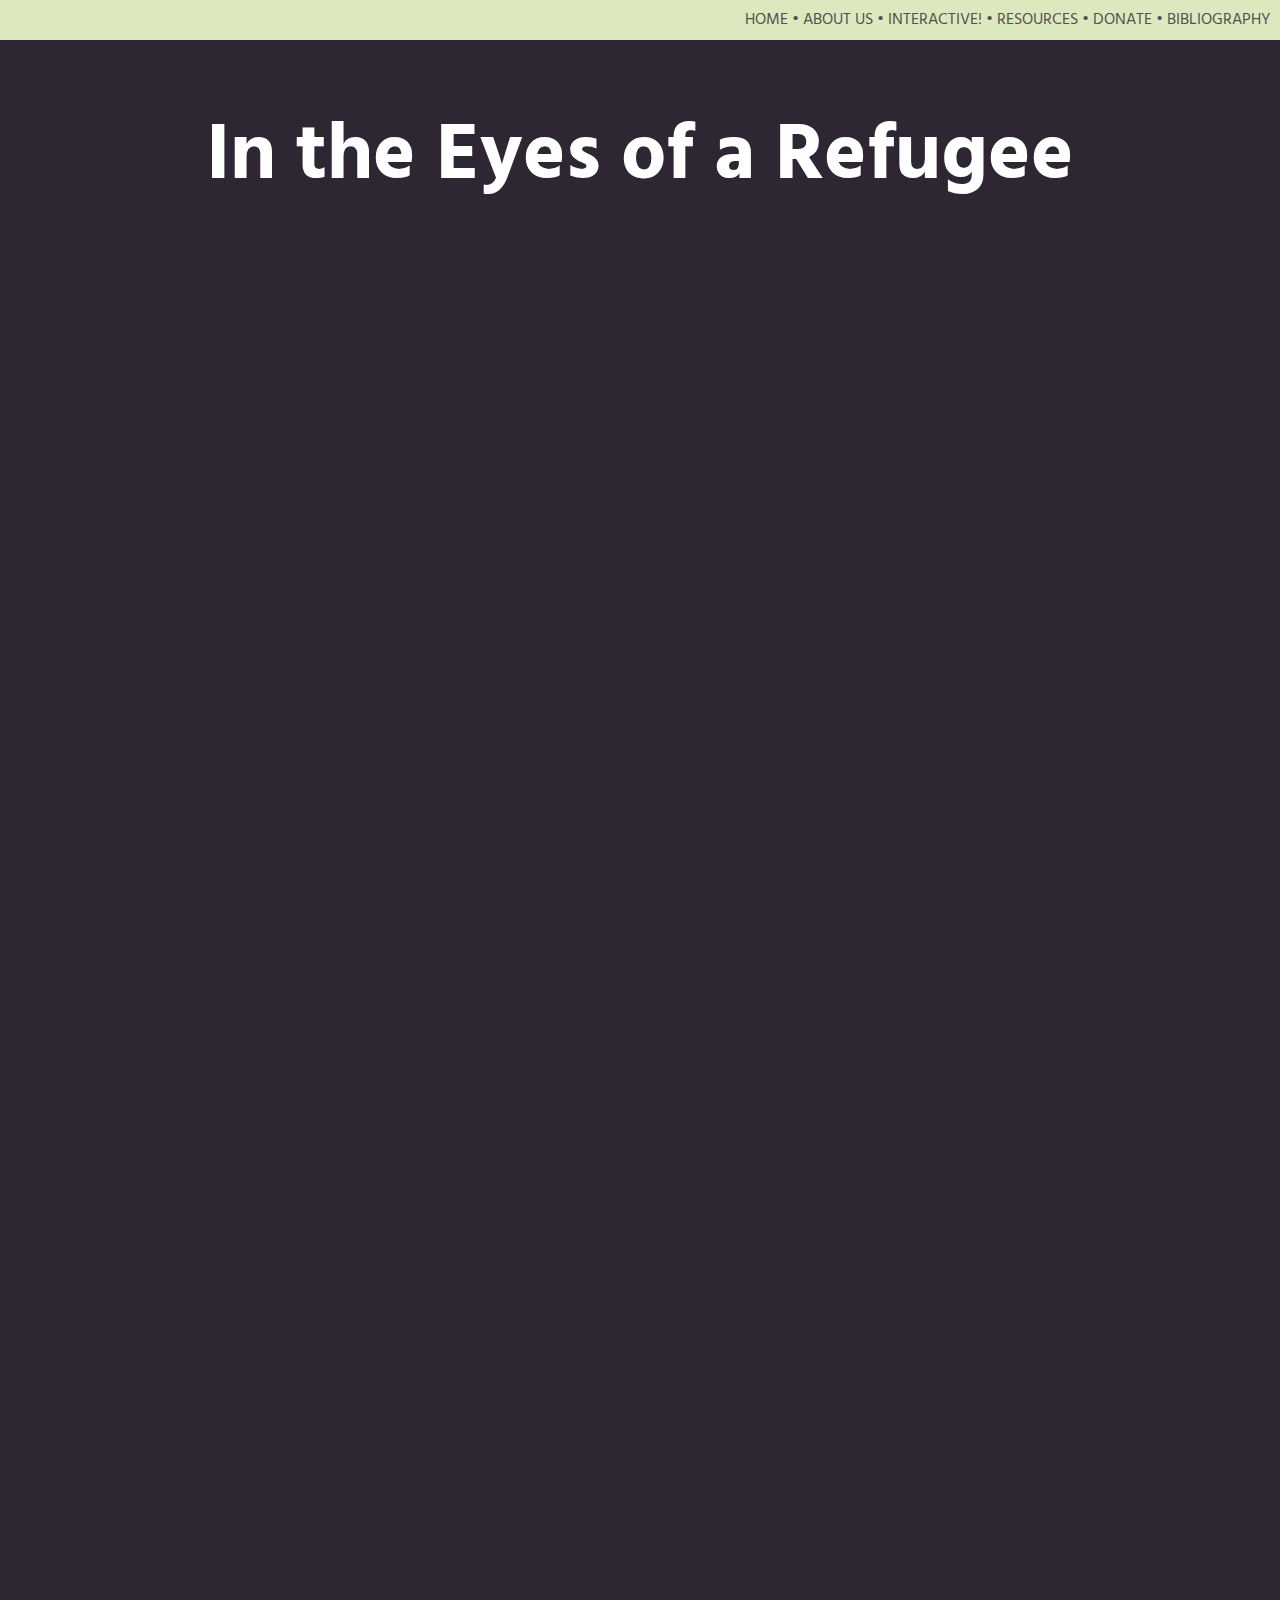
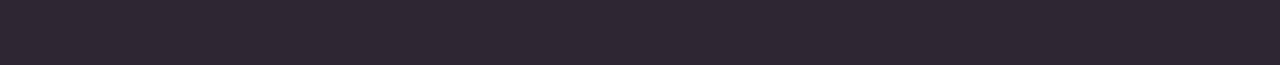
==== index.html @ b7463028 "changed 50% to just 50" ====
<!DOCTYPE html>
<html>

<head>

	<link rel="stylesheet" type="text/css" href="style.css">
	<link href="https://fonts.googleapis.com/css?family=Hind" rel="stylesheet">
	<script src="myscript.js"></script>
	<title>In the Eyes of a Refugee</title>

</head>

<body class = "bodyIndex">

	<div id="navbar">
		<a href="index.html">HOME</a> &#149; <a href="aboutus.html">ABOUT US</a> &#149; <a href="interactive.html">INTERACTIVE!</a> &#149; <a href="resources.html">RESOURCES</a> &#149; <a href="donate.html">DONATE</a> &#149; <a href="bibliography.html">BIBLIOGRAPHY</a>
	</div>

	<div>
		<h1 class = "myH">In the Eyes of a Refugee</h1>
	</div>

	<div class="wrapper">
    <div class="parent" onclick="">
        <div class="child bg-one" >
            <a  class ="number" id = "first" onclick="smoothScrollTo(document.getElementById('second').offsetTop">7,500,000 </a><a class= "text">Syrian children affected by war</a>
        </div>
    </div>

    <div class="parent right" >
        <div class="child bg-two">
            <a class ="number" id = "second" onclick="smoothScrollTo(document.getElementById('third').offsetTop">100 </a><a class= "text">Syrians flee every hour, on average</a>
        </div>
    </div>

    <div class="parent" >
        <div class="child bg-three">
            <a class ="number" id = "third" onclick="smoothScrollTo(document.getElementById('fourth').offsetTop">$21.60  </a><a class= "text"> per person per month given to Syrian refugees in Lebanon</a>
        </div>
    </div>

    <div class="parent right" >
        <div class="child bg-four">
            <a class = "number" >50 </a><a class= "text">percentage of Syria's population that is currently displaced</a>
        </div>
    </div>

		
	</div>

</body>

</html>
---- style.css ----
html {
  height: 100%;
  overflow: hidden;
}
body {

	background: #2E2633;
	margin:0;
  padding:0;
	perspective: 1px;
	transform-style: preserve-3d;
 	height: 100%;
 	overflow-y: scroll;
 	overflow-x: hidden;
 	font-family: 'Hind', sans-serif;
	color: white;
	font-family: 'Hind', sans-serif;
	font-width: 500;
}

#navbar {
	padding-top: 7px;
	padding-bottom: 7px;
	padding-right: 10px;
	background: #DCE9BE; /*change*/
	text-align: right;
	color: #555152; /* change*/
	width: auto;
	height: auto;
	/*display: block;*/
	font-family: 'Hind', sans-serif;
	font-width: 500;
}

h1 {
   font-size: 250%
}

p {
  font-size: 140%;
  line-height: 150%;
  color: #333;
}

.slide {
  position: relative;
  padding: 25vh 10%;
  min-height: 100vh;
  width: 100vw;
  box-sizing: border-box;
  box-shadow: 0 -1px 10px rgba(0, 0, 0, .7);
	transform-style: inherit;
}

img {
  position: absolute;
  top: 50%;
  left: 35%;
  width: 320px;
  height: 240px;
  transform: translateZ(.25px) scale(.75) translateX(-94%) translateY(-100%) rotate(2deg);
  padding: 10px;
  border-radius: 5px;
  background: rgba(240,230,220, .7);
  box-shadow: 0 0 8px rgba(0, 0, 0, .7);
}

img:last-of-type {
  transform: translateZ(.4px) scale(.6) translateX(-104%) translateY(-40%) rotate(-5deg);
}

.slide:before {
  content: "";
  position: absolute;
  top: 0;
  bottom: 0;
  left:0;
  right:0;
}

.title {
  width: 50%;
  padding: 5%;
  border-radius: 5px;
  background: rgba(240,230,220, .7);
  box-shadow: 0 0 8px rgba(0, 0, 0, .7);
}

.slide:nth-child(2n) .title {
  margin-left: 0;
  margin-right: auto;
}

.slide:nth-child(2n+1) .title {
  margin-left: auto;
  margin-right: 0;
}

.slide, .slide:before {
  background: 50% 50% / cover;  
}

.header {
  text-align: center;
  font-size: 175%;
  color: #fff;
  text-shadow: 0 2px 2px #000;
}

#title {
  background-image: url("https://timedotcom.files.wordpress.com/2014/05/syrian-refugees-turkey-2.jpg?quality=75&strip=color&w=1100");
   background-attachment: fixed;  
}

#slide1:before {
  background-image: url("http://www.milwaukeejewish.org/wp-content/uploads/2015/09/syrianRefugees-Bulgaria.jpg");
  transform: translateZ(-1px) scale(2);
  z-index:-1;
}

#slide2 {
  background-image: url("http://i.cbc.ca/1.3215851.1441381460!/fileImage/httpImage/image.jpg_gen/derivatives/16x9_620/syrian-refugee-crisis.jpg");
  background-attachment: fixed;
}

#slide3:before {
  background-image: url("http://i.cbc.ca/1.3338163.1448664915!/fileImage/httpImage/image.jpg_gen/derivatives/16x9_620/syrian-father-and-son-at-refugee-camp.jpg");
  transform: translateZ(-1px) scale(2);
  z-index:-1;
}

#slide4 {
  background: #222;
}

.logo1 {
	display: inline;
	padding-left: 8%;
	width: auto;
}

.logo2{
	display:block;
	padding-left:20%;
}

.logodos {
	padding-right: 12%;
	width: auto;
    display: inline;
}

#oxfam {
    width:auto;
    display: inline;
}

a:link {
	text-decoration: none;
	color: #555152;
}

a:visited {
	color: #555152;
}

.wrapper {
    padding: 50px 50px;
    max-width: 1200px;
    text-align: center;
    margin-left: 75px;
    margin-right: 15px;
        margin-top: 50px;
}

.right {float: center !important;}
/* Image zoom on hover + Overlay colour */
.parent {
    width: 90%;
    margin: 20px;
    height: 300px;
    overflow: hidden;
    position: relative;
    float: left;
    display: inline-block;
    cursor: pointer;
}

.child {
    height: 100%;
    width: 100%;
    background-size: cover;
    background-repeat: no-repeat;
    -webkit-transition: all .5s;
    -moz-transition: all .5s;
    -o-transition: all .5s;
    transition: all .5s;
}

/* Several different images */
.bg-one {background-image: url(https://www.worldvision.org/core2/sites/default/files/styles/prime_carousel_image/public/d220-0244-168_710972.jpg);
 ;}
.bg-two {background-image: url(http://fair.org/wp-content/uploads/2015/09/Syrian-refugees-landing.jpg);}
.bg-three {background-image: url(http://i.dailymail.co.uk/i/pix/2014/12/25/2442A63A00000578-2887019-image-m-20_1419525768194.jpg);}
.bg-four {background-image: url(http://i.dailymail.co.uk/i/pix/2014/12/25/2442A4EE00000578-2887019-image-m-23_1419525823913.jpg);}




.parent:hover .child, .parent:focus .child {
    -ms-transform: scale(1.2);
    -moz-transform: scale(1.2);
    -webkit-transform: scale(1.2);
    -o-transform: scale(1.2);
    transform: scale(1.2);
}

.parent:hover .child:before, .parent:focus .child:before {
    display: block;
}

.parent:hover a, .parent:focus a {
    display: block;
}

.child:before {
    content: "";
    display: none;
    height: 100%;
    width: 100%;
    position: absolute;
    top: 0;
    left: 0;
    background-color: rgba(52,73,94,0.75);
}

/* Media Queries */
@media screen and (max-width: 960px) {
    .parent {width: 100%; margin: 20px 0px}
        .wrapper {padding: 20px 20px;}
}

.number{
	display: none;
    font-size: 150px;
    color: #ffffff !important;
    font-family: 'Hind', sans-serif;
    text-align: center;
    margin: auto;
    position: absolute;
    top: 0;
    left: 0;
    bottom: 5;
    right: 0;
    height: 20px;
    cursor: pointer;

}

.text {
	display: none;
    font-size: 20px;
    color: #ffffff !important;
    font-family: 'Hind', sans-serif;
    text-align: center;
    margin: auto;
    position: absolute;
    top: 10;
    left: 0;
    bottom: 0;
    right: 0;
    height: 50px;
    cursor: pointer;

}

.myH{
	 font-size: 80px;
    color: #ffffff !important;
    font-family: 'Hind', sans-serif;
    text-align: center;
}
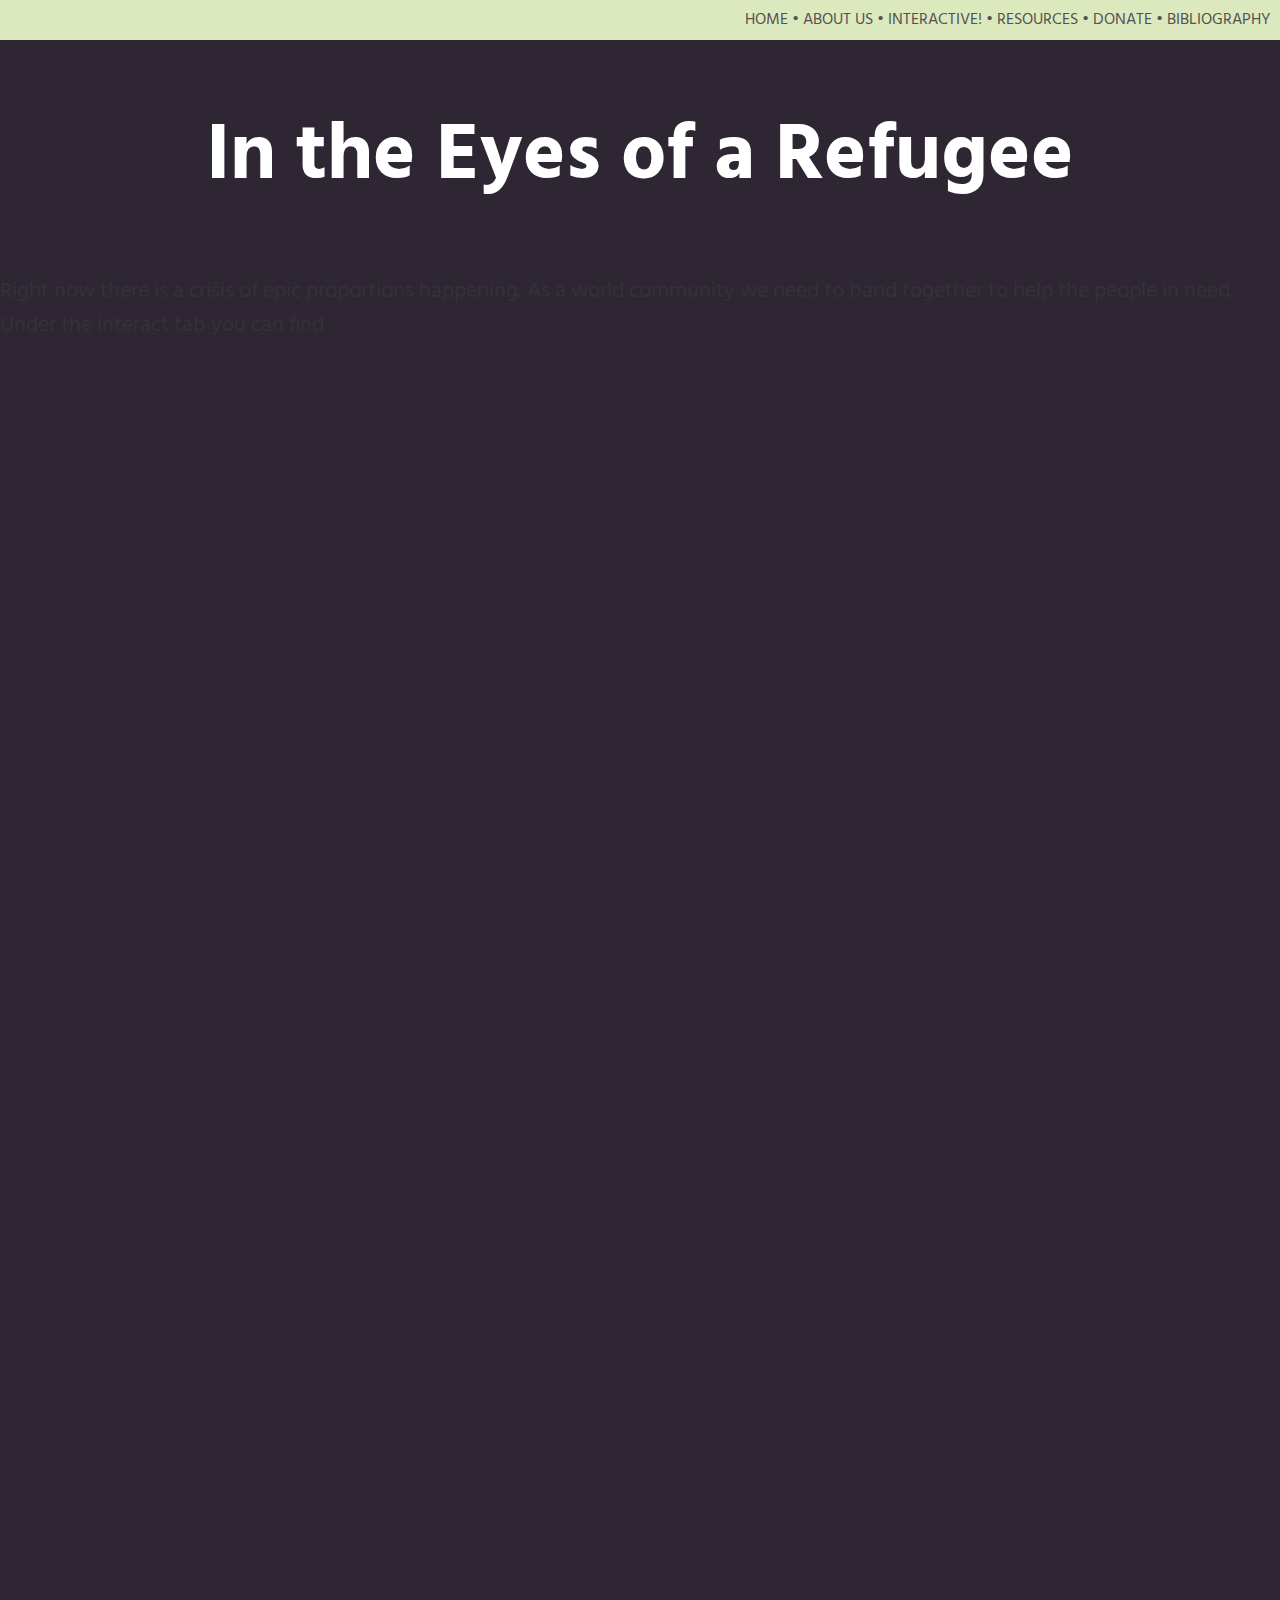
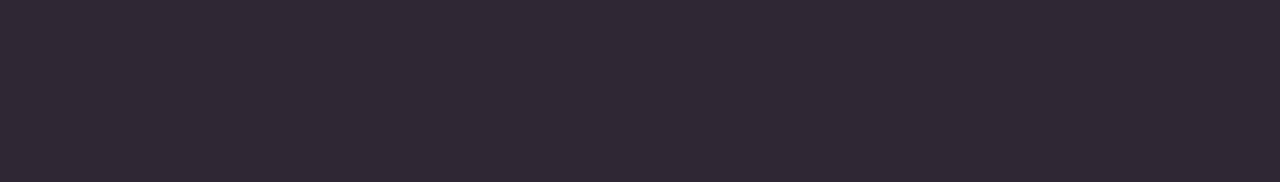
==== commit 790c6437: "to help shormie" ====
--- a/index.html
+++ b/index.html
@@ -18,6 +18,7 @@
 
 	<div>
 		<h1 class = "myH">In the Eyes of a Refugee</h1>
+        <p class = "aboutUs"> Right now there is a crisis of epic proportions happening. As a world community we need to band together to help the people in need. Under the interact tab you can find</p> 
 	</div>
 
 	<div class="wrapper">
--- a/style.css
+++ b/style.css
@@ -33,6 +33,7 @@
 	font-width: 500;
 }
 
+/*Shormie's Code*/
 h1 {
    font-size: 250%
 }
@@ -53,7 +54,7 @@
 	transform-style: inherit;
 }
 
-img {
+/*img {
   position: absolute;
   top: 50%;
   left: 35%;
@@ -64,11 +65,11 @@
   border-radius: 5px;
   background: rgba(240,230,220, .7);
   box-shadow: 0 0 8px rgba(0, 0, 0, .7);
-}
-
-img:last-of-type {
+}*/
+
+/*img:last-of-type {
   transform: translateZ(.4px) scale(.6) translateX(-104%) translateY(-40%) rotate(-5deg);
-}
+}*/
 
 .slide:before {
   content: "";
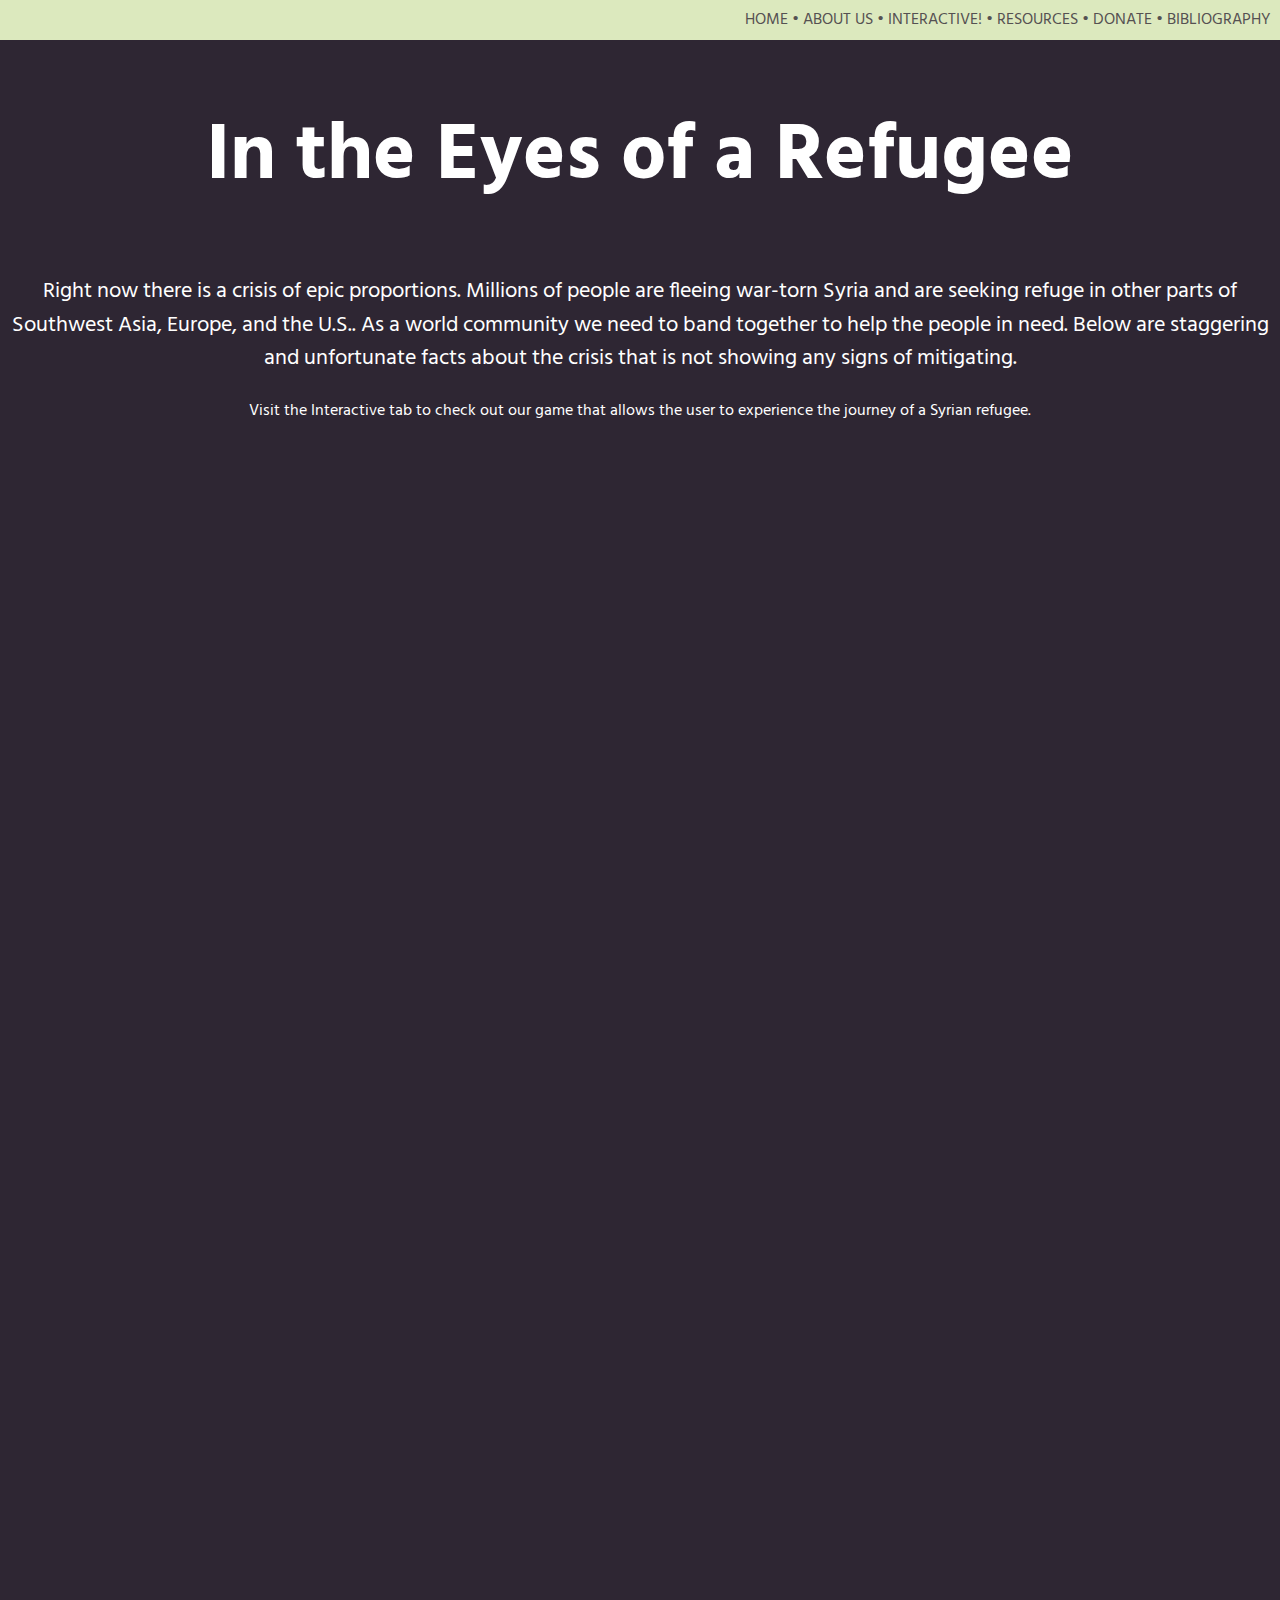
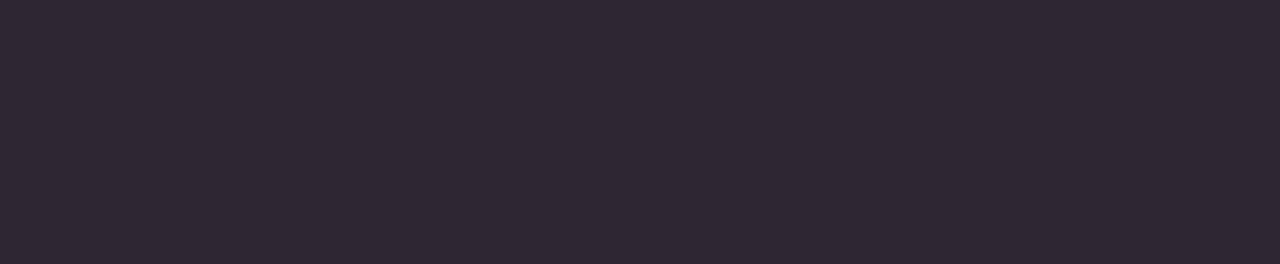
==== commit cdfc253c: "fixed home pg; not perfect" ====
--- a/index.html
+++ b/index.html
@@ -18,8 +18,11 @@
 
 	<div>
 		<h1 class = "myH">In the Eyes of a Refugee</h1>
-        <p class = "aboutUs"> Right now there is a crisis of epic proportions happening. As a world community we need to band together to help the people in need. Under the interact tab you can find</p> 
+        <p class = "aboutUs"> Right now there is a crisis of epic proportions. Millions of people are fleeing war-torn Syria and are seeking refuge in other parts of Southwest Asia, Europe, and the U.S.. As a world community we need to band together to help the people in need. Below are staggering and unfortunate facts about the crisis that is not showing any signs of mitigating.</p> 
 	</div>
+    <div id = "CheckOutGame"
+        <p>Visit the Interactive tab to check out our game that allows the user to experience the journey of a Syrian refugee.</p>
+    </div>
 
 	<div class="wrapper">
     <div class="parent" onclick="">
@@ -44,11 +47,8 @@
         <div class="child bg-four">
             <a class = "number" >50 </a><a class= "text">percentage of Syria's population that is currently displaced</a>
         </div>
-    </div>
-
-		
+    </div>	
 	</div>
-
 </body>
 
 </html>--- a/style.css
+++ b/style.css
@@ -33,15 +33,19 @@
 	font-width: 500;
 }
 
-/*Shormie's Code*/
+/*Resources code*/
 h1 {
-   font-size: 250%
+  font-size: 250%
+
 }
 
 p {
   font-size: 140%;
   line-height: 150%;
-  color: #333;
+  color: white;
+}
+#CheckOutGame {
+  text-align: center;
 }
 
 .slide {
@@ -121,12 +125,12 @@
 }
 
 #slide2 {
+  background-image: url("http://i.cbc.ca/1.3338163.1448664915!/fileImage/httpImage/image.jpg_gen/derivatives/16x9_620/syrian-father-and-son-at-refugee-camp.jpg");
+  background-attachment: fixed;
+}
+
+#slide3:before {
   background-image: url("http://i.cbc.ca/1.3215851.1441381460!/fileImage/httpImage/image.jpg_gen/derivatives/16x9_620/syrian-refugee-crisis.jpg");
-  background-attachment: fixed;
-}
-
-#slide3:before {
-  background-image: url("http://i.cbc.ca/1.3338163.1448664915!/fileImage/httpImage/image.jpg_gen/derivatives/16x9_620/syrian-father-and-son-at-refugee-camp.jpg");
   transform: translateZ(-1px) scale(2);
   z-index:-1;
 }
@@ -134,6 +138,7 @@
 #slide4 {
   background: #222;
 }
+/*End of Resources code*/
 
 .logo1 {
 	display: inline;
@@ -281,4 +286,8 @@
     color: #ffffff !important;
     font-family: 'Hind', sans-serif;
     text-align: center;
+}
+.aboutUs {
+  text-align: center;
+  color: white;
 }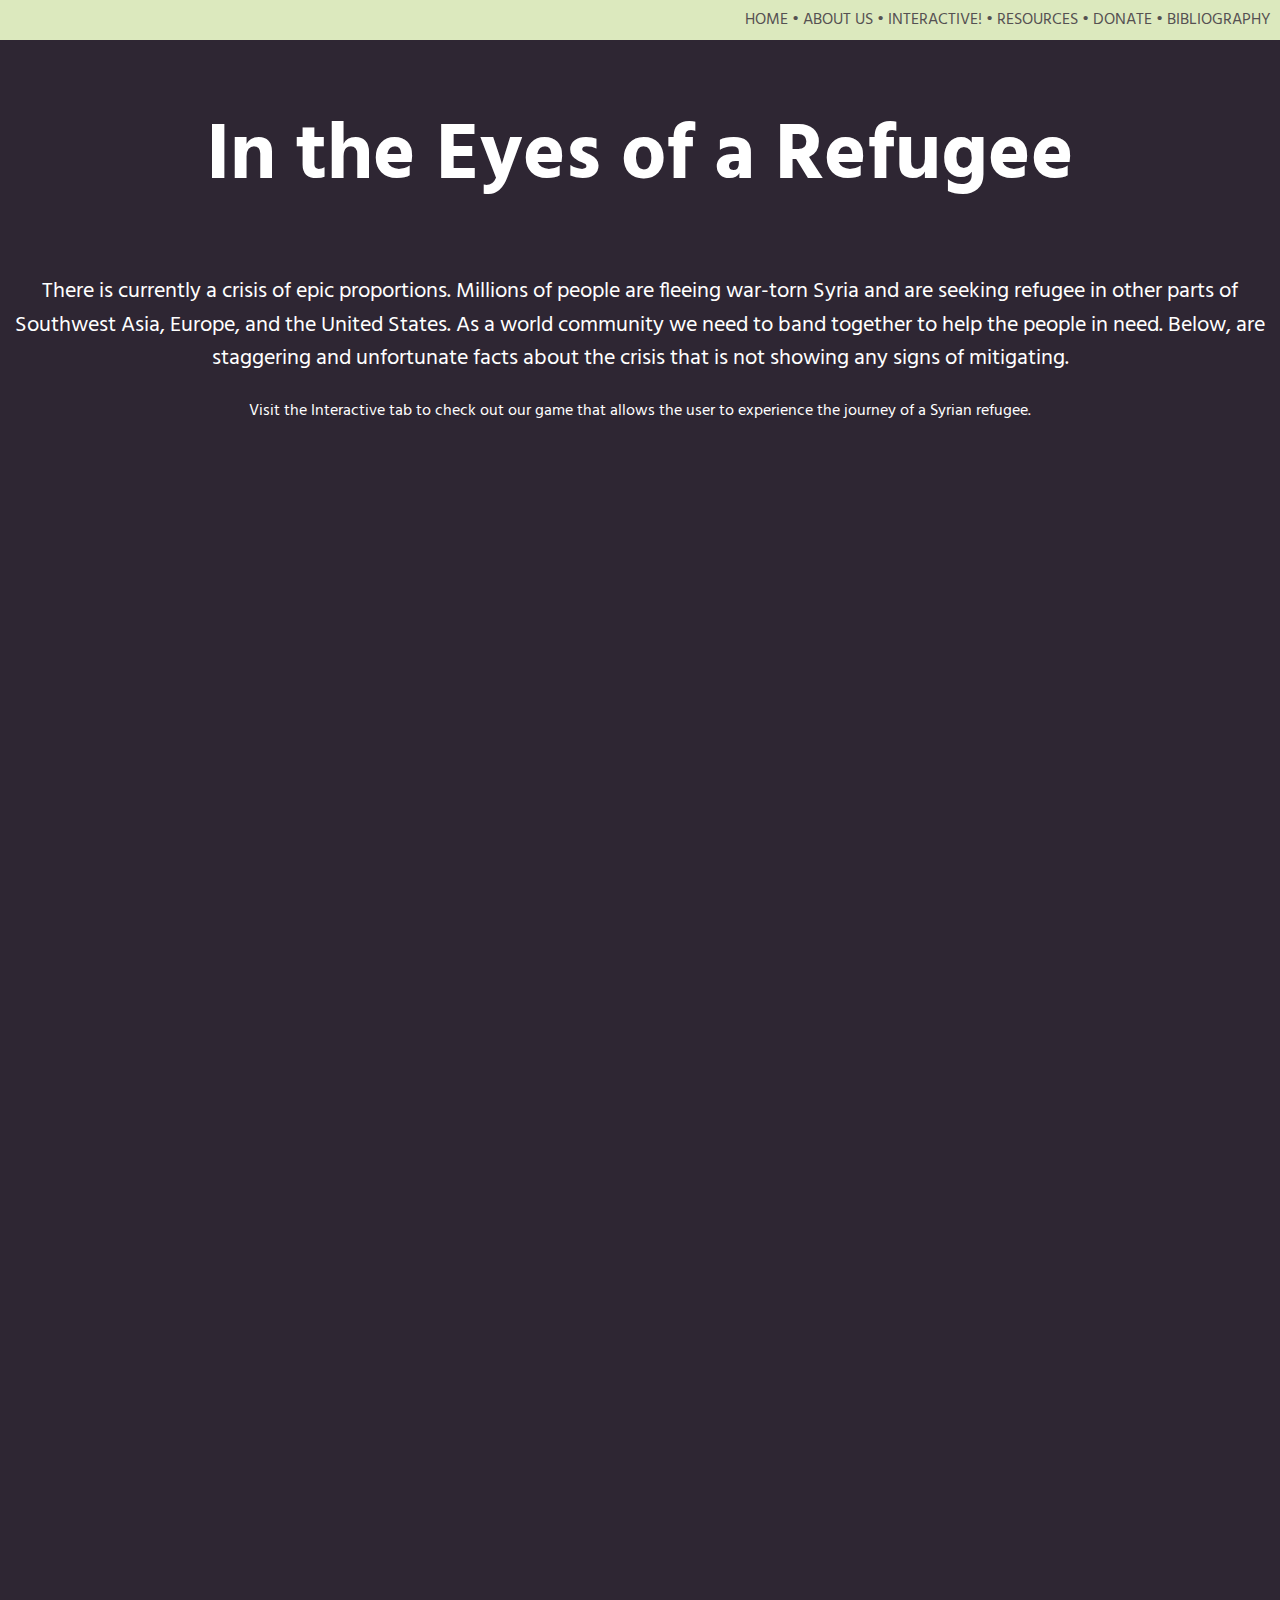
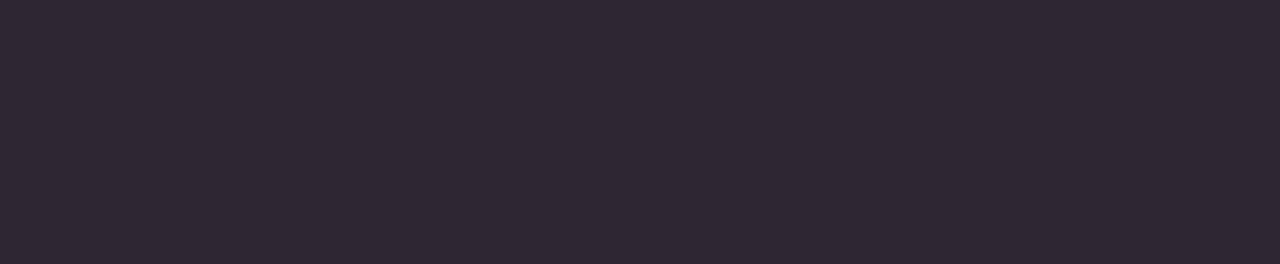
==== commit d1c03394: "Merge branch 'master' of https://github.com/GirlsFirst/2016_SIP_Adobe_NYC_ITEOAR" ====
--- a/index.html
+++ b/index.html
@@ -18,7 +18,7 @@
 
 	<div>
 		<h1 class = "myH">In the Eyes of a Refugee</h1>
-        <p class = "aboutUs"> Right now there is a crisis of epic proportions. Millions of people are fleeing war-torn Syria and are seeking refuge in other parts of Southwest Asia, Europe, and the U.S.. As a world community we need to band together to help the people in need. Below are staggering and unfortunate facts about the crisis that is not showing any signs of mitigating.</p> 
+        <p class = "aboutUs"> There is currently a crisis of epic proportions. Millions of people are fleeing war-torn Syria and are seeking refugee in other parts of Southwest Asia, Europe, and the United States. As a world community we need to band together to help the people in need. Below, are staggering and unfortunate facts about the crisis that is not showing any signs of mitigating.</p> 
 	</div>
     <div id = "CheckOutGame"
         <p>Visit the Interactive tab to check out our game that allows the user to experience the journey of a Syrian refugee.</p>
@@ -27,7 +27,7 @@
 	<div class="wrapper">
     <div class="parent" onclick="">
         <div class="child bg-one" >
-            <a  class ="number" id = "first" onclick="smoothScrollTo(document.getElementById('second').offsetTop">7,500,000 </a><a class= "text">Syrian children affected by war</a>
+            <a  class ="number" id = "first" onclick="smoothScrollTo(document.getElementById('second').offsetTop">7,500,000 </a><a class= "text">Syrian children are affected by war</a>
         </div>
     </div>
 
@@ -39,13 +39,13 @@
 
     <div class="parent" >
         <div class="child bg-three">
-            <a class ="number" id = "third" onclick="smoothScrollTo(document.getElementById('fourth').offsetTop">$21.60  </a><a class= "text"> per person per month given to Syrian refugees in Lebanon</a>
+            <a class ="number" id = "third" onclick="smoothScrollTo(document.getElementById('fourth').offsetTop">$21.60  </a><a class= "text"> is the amount given to one Syrian refugee in Lebanon per month</a>
         </div>
     </div>
 
     <div class="parent right" >
         <div class="child bg-four">
-            <a class = "number" >50 </a><a class= "text">percentage of Syria's population that is currently displaced</a>
+            <a class = "number" >50 </a><a class= "text">is the percentage of Syria's population that is currently displaced</a>
         </div>
     </div>	
 	</div>
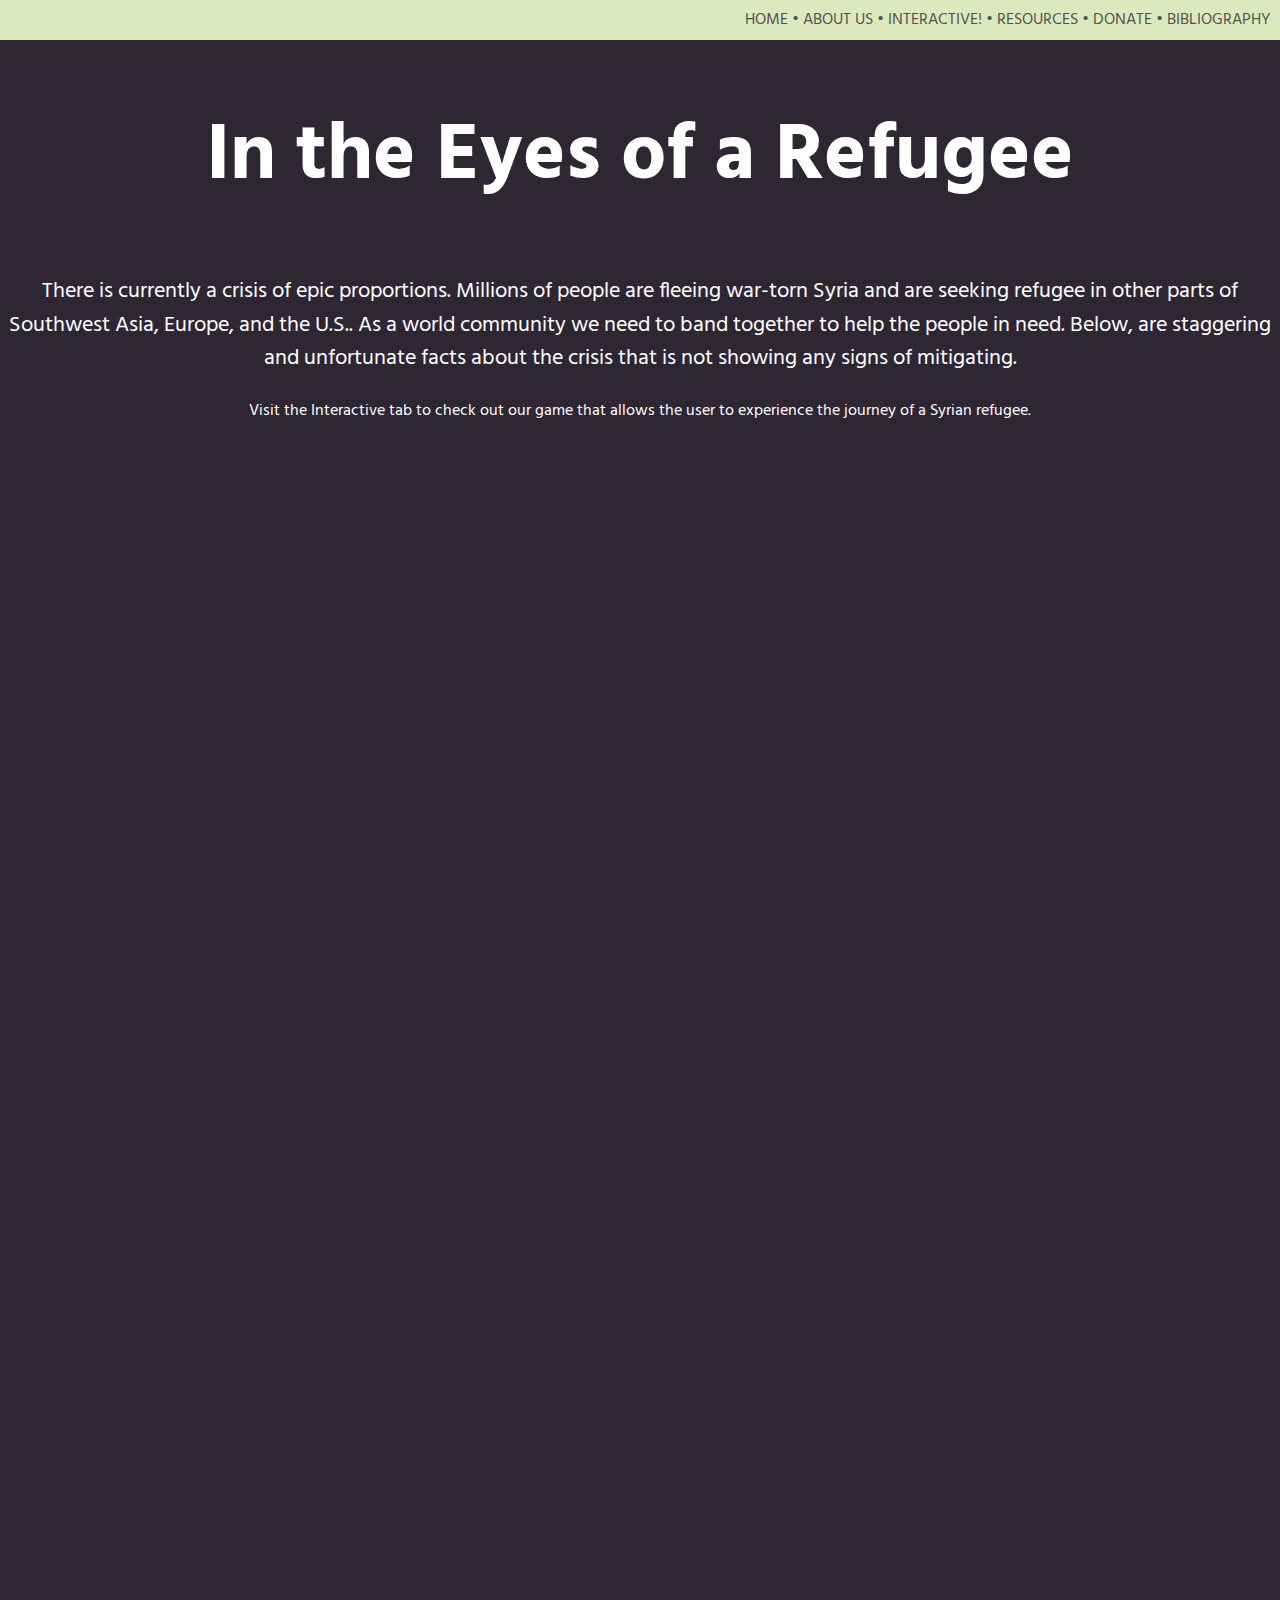
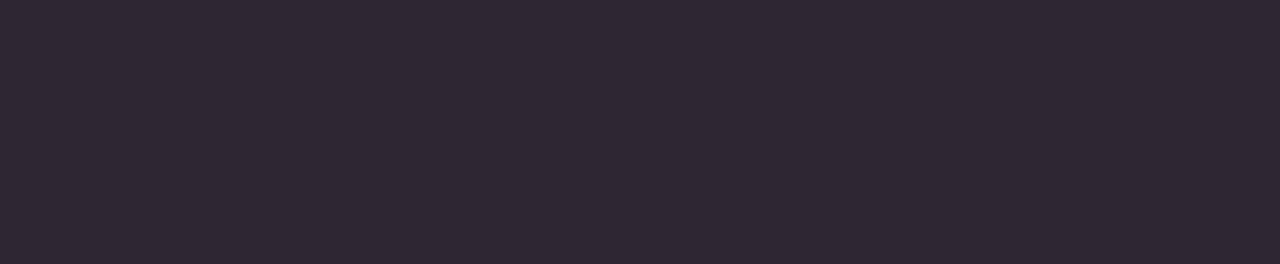
==== commit df4c72b4: "changed info index" ====
--- a/index.html
+++ b/index.html
@@ -18,7 +18,7 @@
 
 	<div>
 		<h1 class = "myH">In the Eyes of a Refugee</h1>
-        <p class = "aboutUs"> There is currently a crisis of epic proportions. Millions of people are fleeing war-torn Syria and are seeking refugee in other parts of Southwest Asia, Europe, and the United States. As a world community we need to band together to help the people in need. Below, are staggering and unfortunate facts about the crisis that is not showing any signs of mitigating.</p> 
+        <p class = "aboutUs"> There is currently a crisis of epic proportions. Millions of people are fleeing war-torn Syria and are seeking refugee in other parts of Southwest Asia, Europe, and the U.S.. As a world community we need to band together to help the people in need. Below, are staggering and unfortunate facts about the crisis that is not showing any signs of mitigating.</p> 
 	</div>
     <div id = "CheckOutGame"
         <p>Visit the Interactive tab to check out our game that allows the user to experience the journey of a Syrian refugee.</p>
@@ -27,7 +27,7 @@
 	<div class="wrapper">
     <div class="parent" onclick="">
         <div class="child bg-one" >
-            <a  class ="number" id = "first" onclick="smoothScrollTo(document.getElementById('second').offsetTop">7,500,000 </a><a class= "text">Syrian children are affected by war</a>
+            <a  class ="number" id = "first" onclick="smoothScrollTo(document.getElementById('second').offsetTop">7,500,000 </a><a class= "text">Syrian children affected by war</a>
         </div>
     </div>
 
@@ -39,7 +39,7 @@
 
     <div class="parent" >
         <div class="child bg-three">
-            <a class ="number" id = "third" onclick="smoothScrollTo(document.getElementById('fourth').offsetTop">$21.60  </a><a class= "text"> is the amount given to one Syrian refugee in Lebanon per month</a>
+            <a class ="number" id = "third" onclick="smoothScrollTo(document.getElementById('fourth').offsetTop">$21.60  </a><a class= "text"> is the amount given to 1 Syrian refugee in Lebanon per month</a>
         </div>
     </div>
 
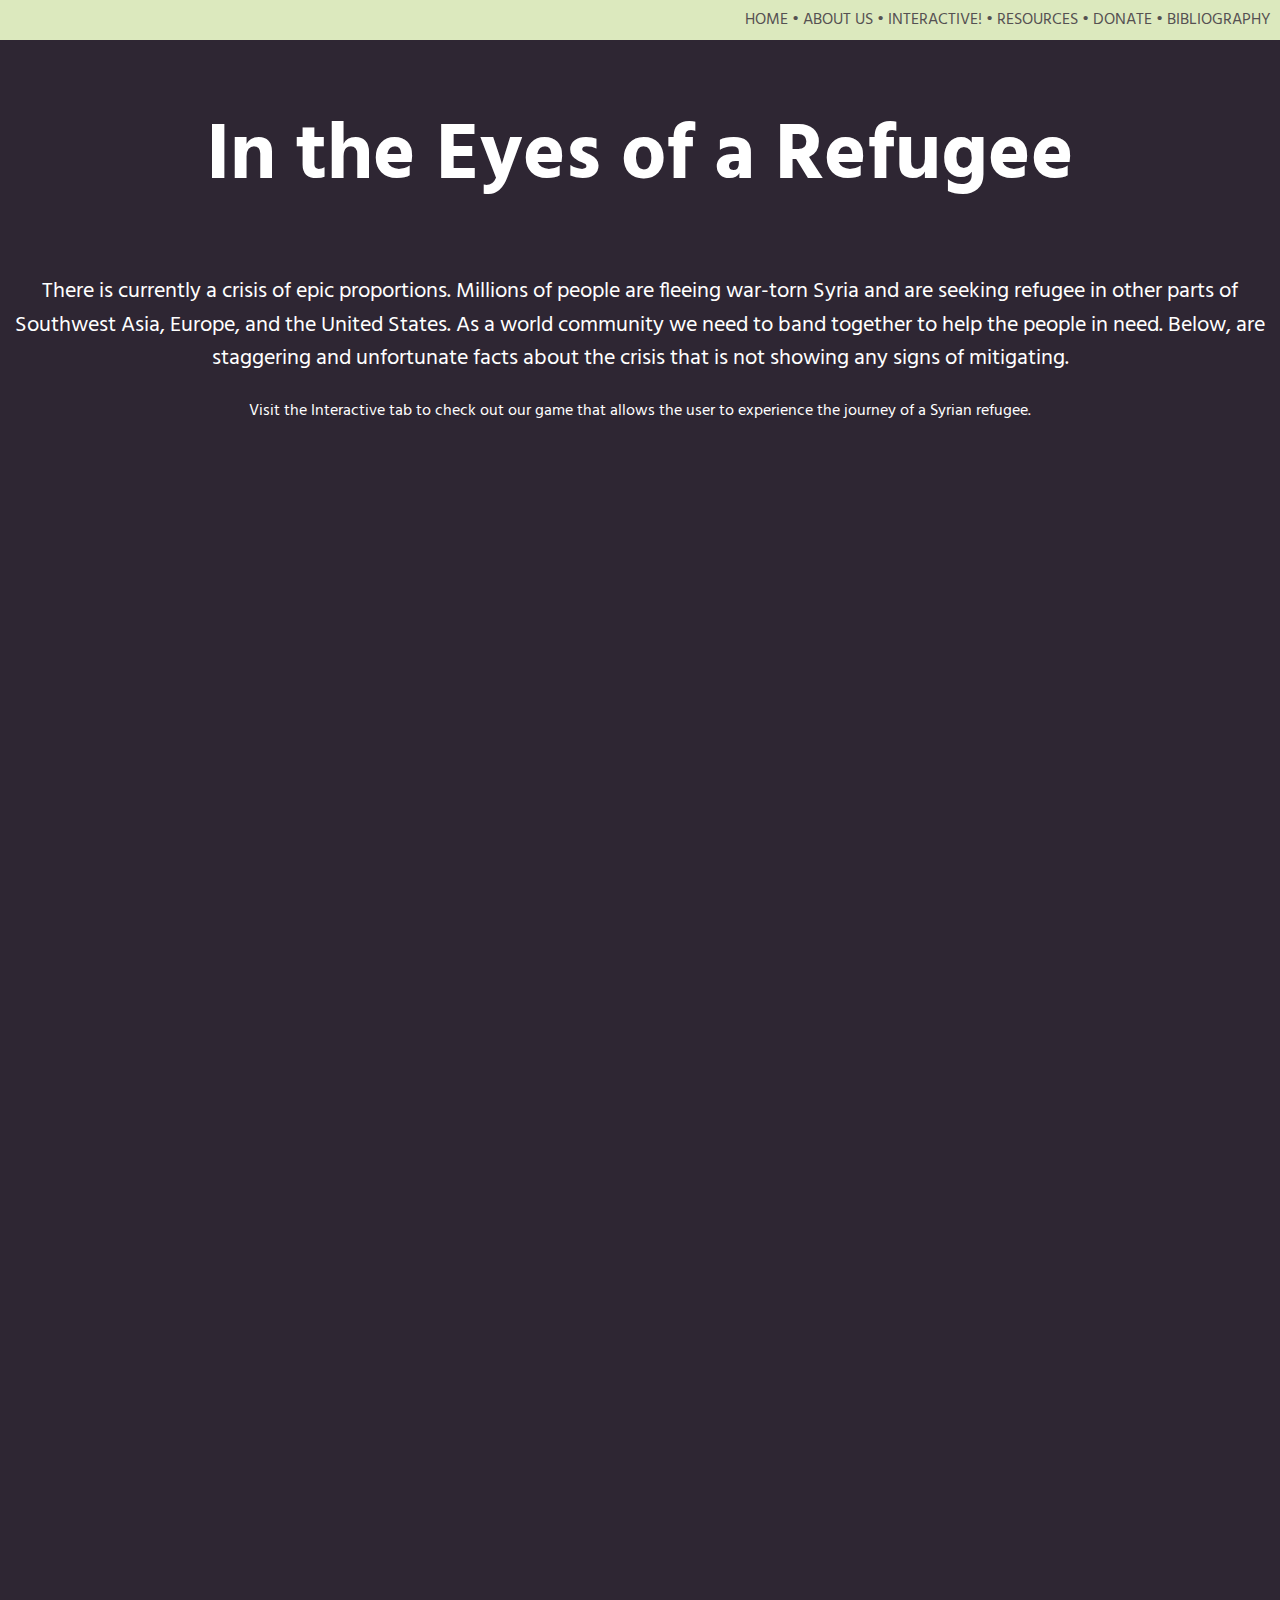
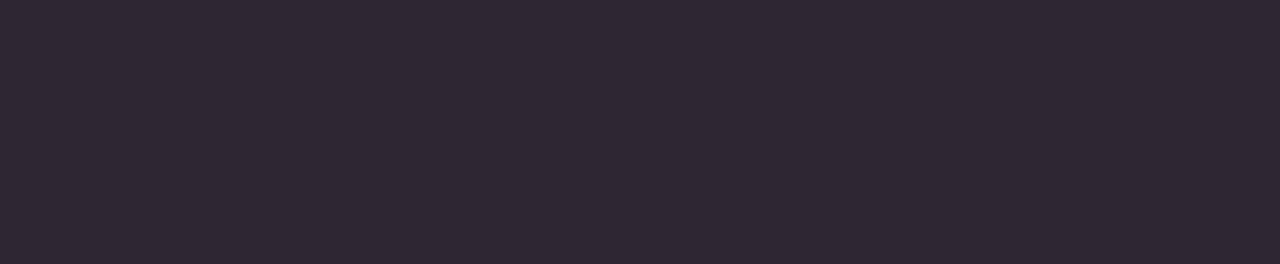
==== commit 886eb9fc: "changed info index" ====
--- a/index.html
+++ b/index.html
@@ -18,7 +18,7 @@
 
 	<div>
 		<h1 class = "myH">In the Eyes of a Refugee</h1>
-        <p class = "aboutUs"> There is currently a crisis of epic proportions. Millions of people are fleeing war-torn Syria and are seeking refugee in other parts of Southwest Asia, Europe, and the U.S.. As a world community we need to band together to help the people in need. Below, are staggering and unfortunate facts about the crisis that is not showing any signs of mitigating.</p> 
+        <p class = "aboutUs"> There is currently a crisis of epic proportions. Millions of people are fleeing war-torn Syria and are seeking refugee in other parts of Southwest Asia, Europe, and the United States. As a world community we need to band together to help the people in need. Below, are staggering and unfortunate facts about the crisis that is not showing any signs of mitigating.</p> 
 	</div>
     <div id = "CheckOutGame"
         <p>Visit the Interactive tab to check out our game that allows the user to experience the journey of a Syrian refugee.</p>
@@ -27,7 +27,7 @@
 	<div class="wrapper">
     <div class="parent" onclick="">
         <div class="child bg-one" >
-            <a  class ="number" id = "first" onclick="smoothScrollTo(document.getElementById('second').offsetTop">7,500,000 </a><a class= "text">Syrian children affected by war</a>
+            <a  class ="number" id = "first" onclick="smoothScrollTo(document.getElementById('second').offsetTop">7,500,000 </a><a class= "text">Syrian children are affected by war</a>
         </div>
     </div>
 
@@ -39,7 +39,7 @@
 
     <div class="parent" >
         <div class="child bg-three">
-            <a class ="number" id = "third" onclick="smoothScrollTo(document.getElementById('fourth').offsetTop">$21.60  </a><a class= "text"> is the amount given to 1 Syrian refugee in Lebanon per month</a>
+            <a class ="number" id = "third" onclick="smoothScrollTo(document.getElementById('fourth').offsetTop">$21.60  </a><a class= "text"> is the amount given to one Syrian refugee in Lebanon per month</a>
         </div>
     </div>
 
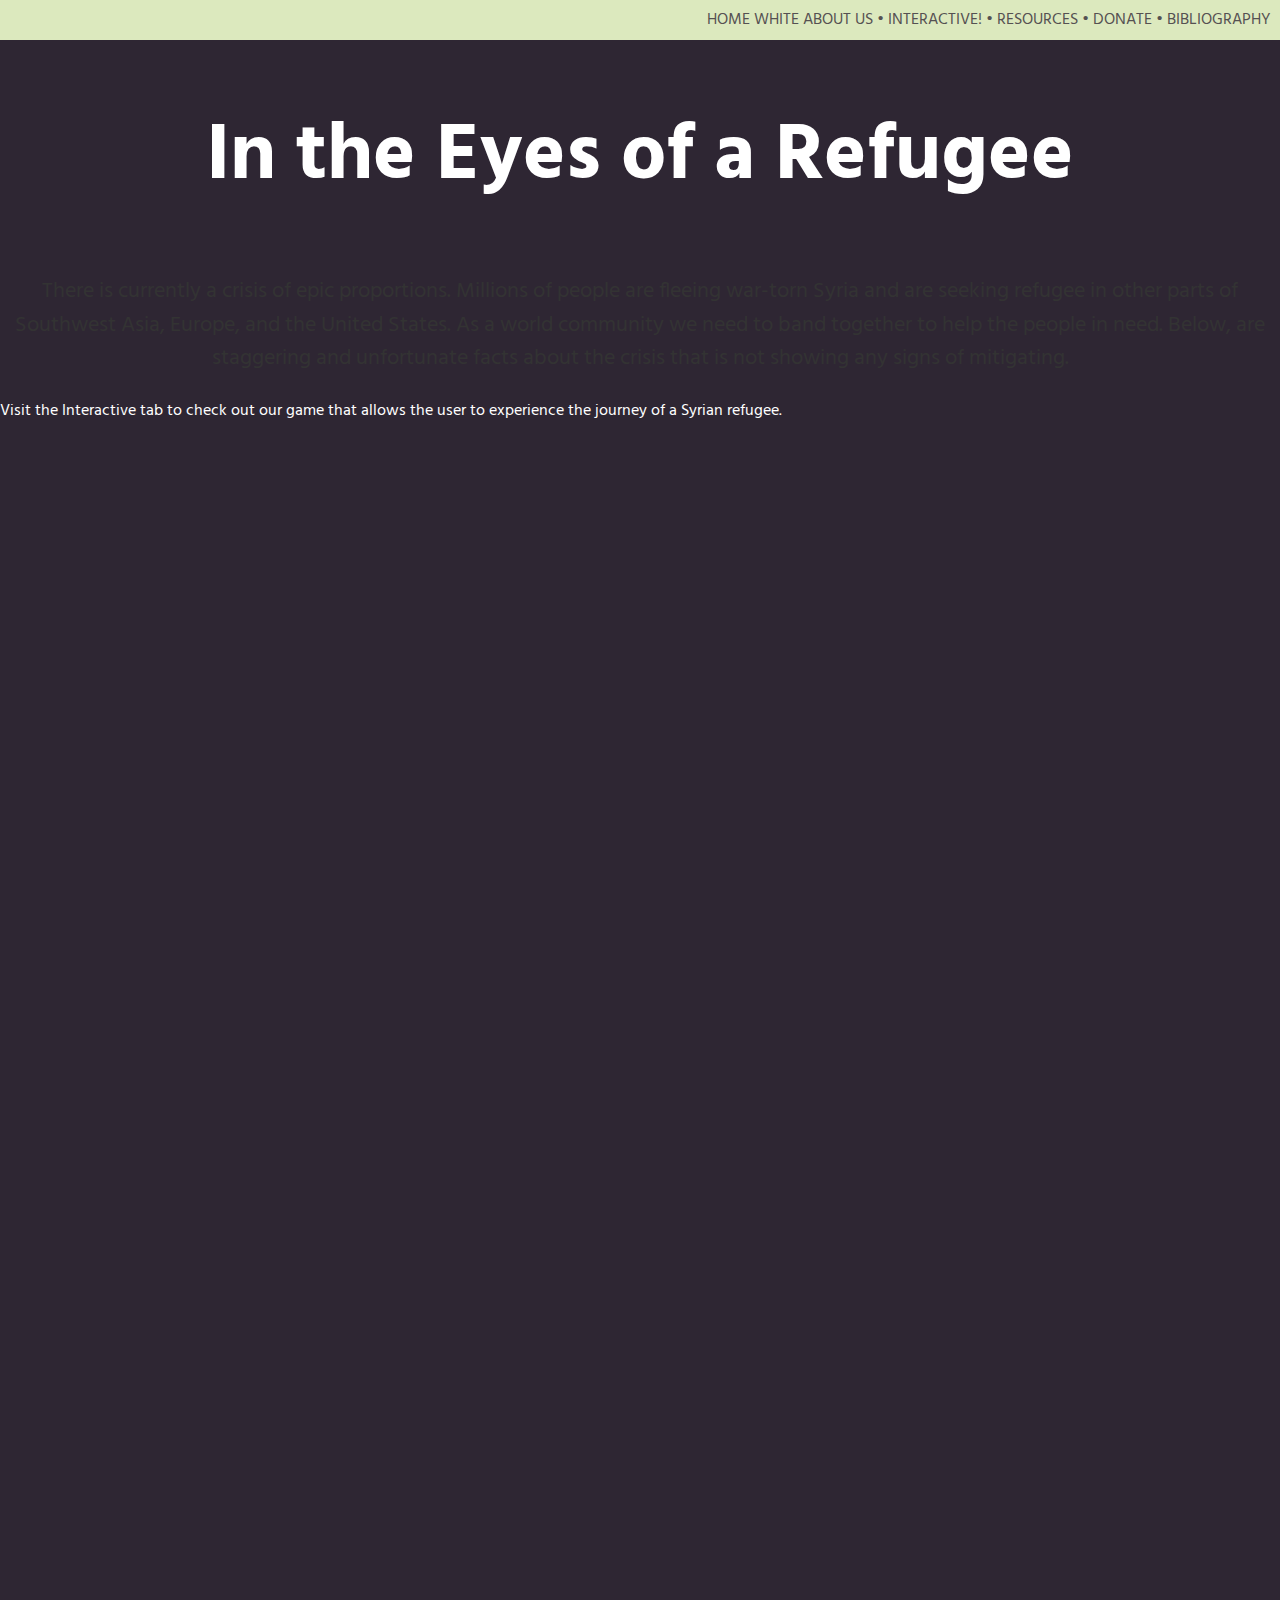
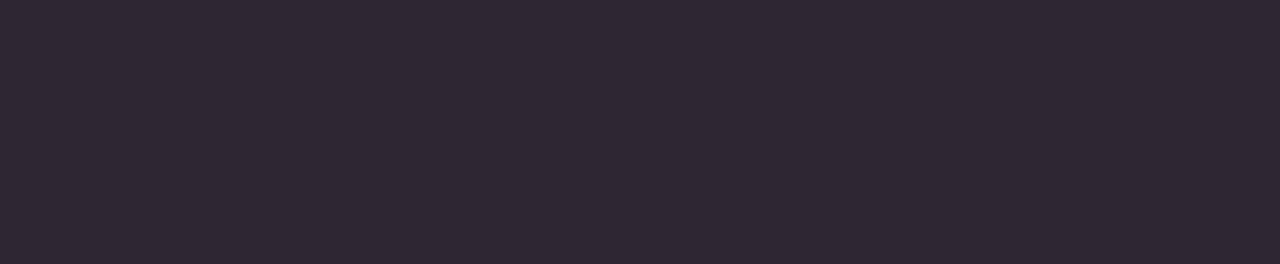
==== commit 54d05554: "changed index" ====
--- a/index.html
+++ b/index.html
@@ -13,7 +13,7 @@
 <body class = "bodyIndex">
 
 	<div id="navbar">
-		<a href="index.html">HOME</a> &#149; <a href="aboutus.html">ABOUT US</a> &#149; <a href="interactive.html">INTERACTIVE!</a> &#149; <a href="resources.html">RESOURCES</a> &#149; <a href="donate.html">DONATE</a> &#149; <a href="bibliography.html">BIBLIOGRAPHY</a>
+		<a href="index.html">HOME</a> WHITE <a href="aboutus.html">ABOUT US</a> &#149; <a href="interactive.html">INTERACTIVE!</a> &#149; <a href="resources.html">RESOURCES</a> &#149; <a href="donate.html">DONATE</a> &#149; <a href="bibliography.html">BIBLIOGRAPHY</a>
 	</div>
 
 	<div>
--- a/style.css
+++ b/style.css
@@ -33,19 +33,14 @@
 	font-width: 500;
 }
 
-/*Resources code*/
 h1 {
-  font-size: 250%
-
+   font-size: 250%
 }
 
 p {
   font-size: 140%;
   line-height: 150%;
-  color: white;
-}
-#CheckOutGame {
-  text-align: center;
+  color: #333;
 }
 
 .slide {
@@ -58,7 +53,7 @@
 	transform-style: inherit;
 }
 
-/*img {
+img {
   position: absolute;
   top: 50%;
   left: 35%;
@@ -69,11 +64,11 @@
   border-radius: 5px;
   background: rgba(240,230,220, .7);
   box-shadow: 0 0 8px rgba(0, 0, 0, .7);
-}*/
-
-/*img:last-of-type {
+}
+
+img:last-of-type {
   transform: translateZ(.4px) scale(.6) translateX(-104%) translateY(-40%) rotate(-5deg);
-}*/
+}
 
 .slide:before {
   content: "";
@@ -125,12 +120,12 @@
 }
 
 #slide2 {
+  background-image: url("http://i.cbc.ca/1.3215851.1441381460!/fileImage/httpImage/image.jpg_gen/derivatives/16x9_620/syrian-refugee-crisis.jpg");
+  background-attachment: fixed;
+}
+
+#slide3:before {
   background-image: url("http://i.cbc.ca/1.3338163.1448664915!/fileImage/httpImage/image.jpg_gen/derivatives/16x9_620/syrian-father-and-son-at-refugee-camp.jpg");
-  background-attachment: fixed;
-}
-
-#slide3:before {
-  background-image: url("http://i.cbc.ca/1.3215851.1441381460!/fileImage/httpImage/image.jpg_gen/derivatives/16x9_620/syrian-refugee-crisis.jpg");
   transform: translateZ(-1px) scale(2);
   z-index:-1;
 }
@@ -138,7 +133,6 @@
 #slide4 {
   background: #222;
 }
-/*End of Resources code*/
 
 .logo1 {
 	display: inline;
@@ -287,7 +281,9 @@
     font-family: 'Hind', sans-serif;
     text-align: center;
 }
+
 .aboutUs {
+  font-family: 'Hind', sans-serif;
+  font-family: 'Hind', sans-serif;
   text-align: center;
-  color: white;
 }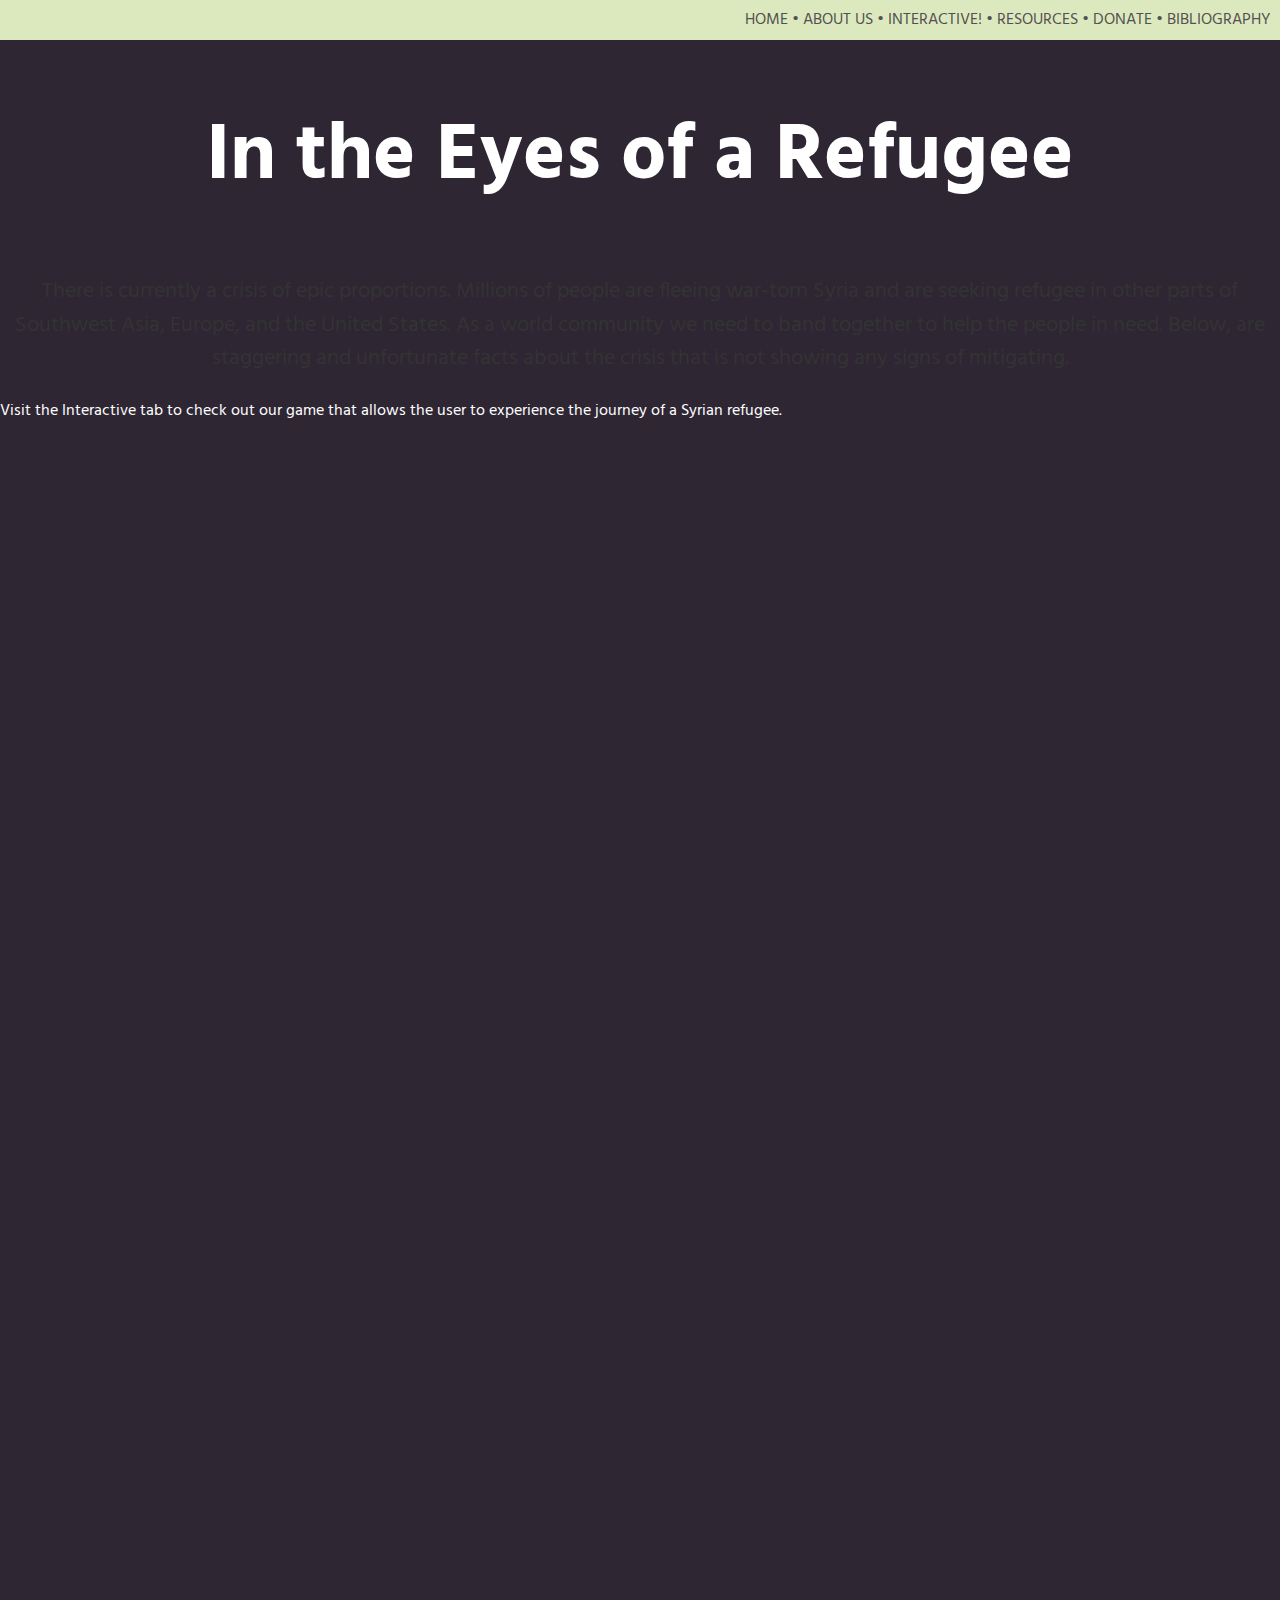
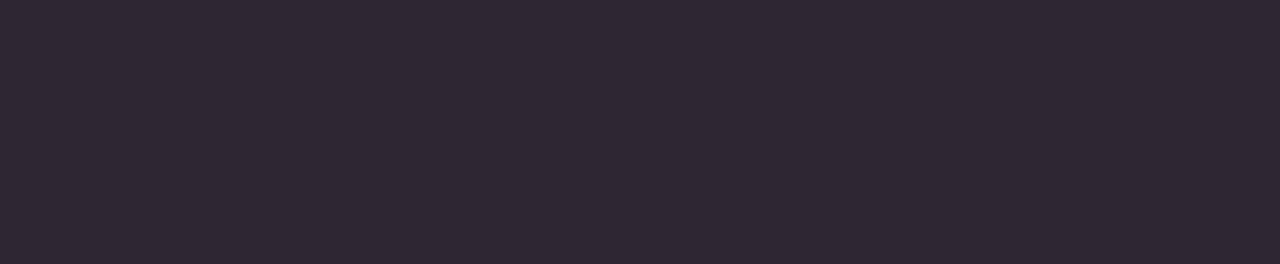
==== commit 17126c04: "change info index" ====
--- a/index.html
+++ b/index.html
@@ -13,7 +13,7 @@
 <body class = "bodyIndex">
 
 	<div id="navbar">
-		<a href="index.html">HOME</a> WHITE <a href="aboutus.html">ABOUT US</a> &#149; <a href="interactive.html">INTERACTIVE!</a> &#149; <a href="resources.html">RESOURCES</a> &#149; <a href="donate.html">DONATE</a> &#149; <a href="bibliography.html">BIBLIOGRAPHY</a>
+		<a href="index.html">HOME</a> &#149; <a href="aboutus.html">ABOUT US</a> &#149; <a href="interactive.html">INTERACTIVE!</a> &#149; <a href="resources.html">RESOURCES</a> &#149; <a href="donate.html">DONATE</a> &#149; <a href="bibliography.html">BIBLIOGRAPHY</a>
 	</div>
 
 	<div>
